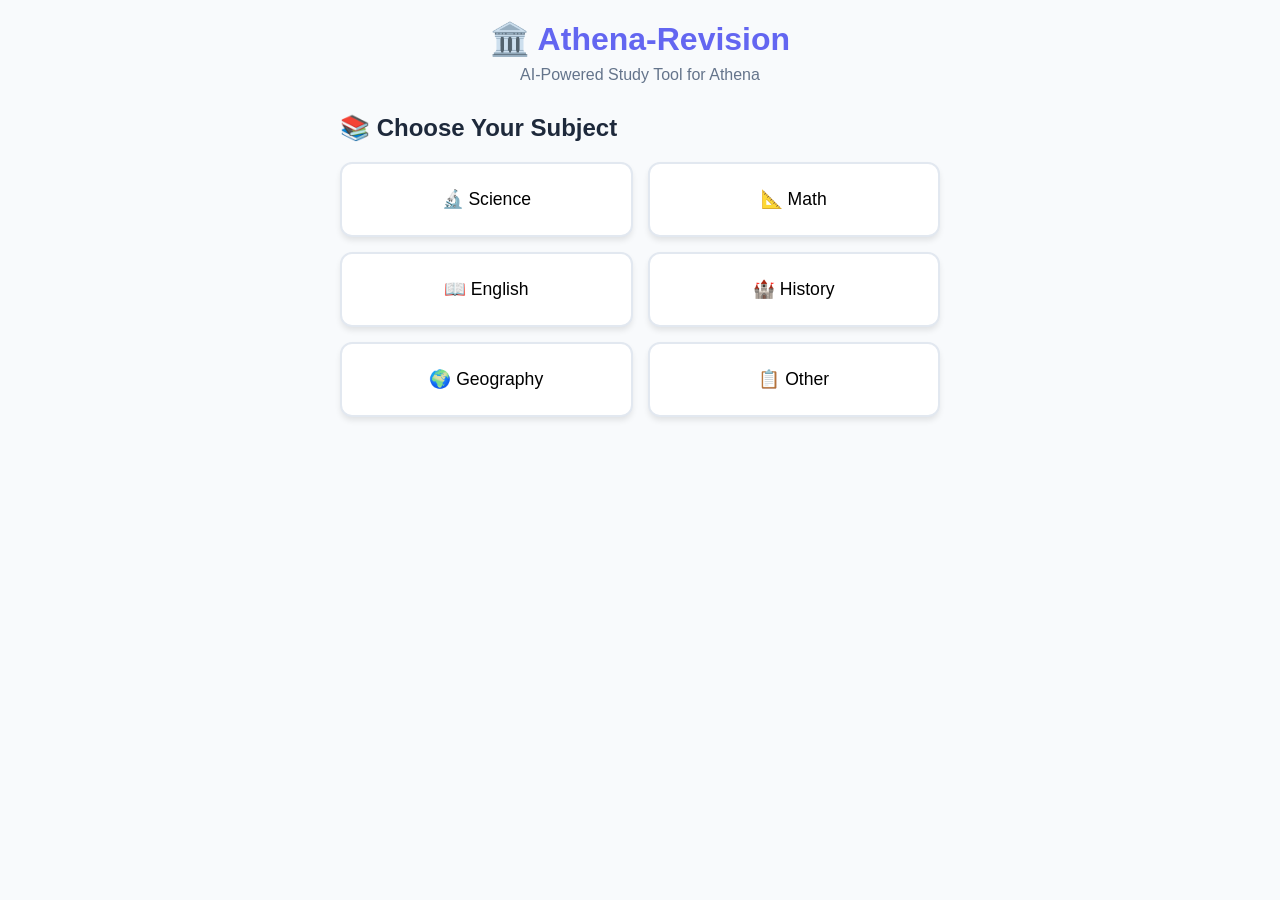
==== index.html @ 62110456 "Initial commit: Athena-Revision webapp skeleton" ====
<!DOCTYPE html>
<html lang="en">
<head>
    <meta charset="UTF-8">
    <meta name="viewport" content="width=device-width, initial-scale=1.0">
    <title>Athena-Revision 🏛️</title>
    <link rel="stylesheet" href="styles.css">
</head>
<body>
    <div class="container">
        <!-- Header -->
        <header>
            <h1>🏛️ Athena-Revision</h1>
            <p class="subtitle">AI-Powered Study Tool for Athena</p>
        </header>

        <!-- Subject Selection -->
        <section id="subject-section" class="section active">
            <h2>📚 Choose Your Subject</h2>
            <div class="subject-grid">
                <button class="subject-btn" data-subject="science">
                    🔬 Science
                </button>
                <button class="subject-btn" data-subject="math">
                    📐 Math
                </button>
                <button class="subject-btn" data-subject="english">
                    📖 English
                </button>
                <button class="subject-btn" data-subject="history">
                    🏰 History
                </button>
                <button class="subject-btn" data-subject="geography">
                    🌍 Geography
                </button>
                <button class="subject-btn" data-subject="other">
                    📋 Other
                </button>
            </div>
        </section>

        <!-- Chapter Selection -->
        <section id="chapter-section" class="section">
            <h2 id="subject-title">📑 Select Chapter</h2>
            <button class="back-btn">← Back</button>
            <div id="chapter-list" class="chapter-list">
                <!-- Dynamically populated -->
            </div>
        </section>

        <!-- Quiz Type Selection -->
        <section id="quiz-section" class="section">
            <h2>🎯 Choose Quiz Type</h2>
            <button class="back-btn">← Back</button>
            <div class="quiz-type-grid">
                <button class="quiz-btn" data-type="mcq">
                    <span class="icon">✅</span>
                    Multiple Choice
                </button>
                <button class="quiz-btn" data-type="truefalse">
                    <span class="icon">⬜</span>
                    True or False
                </button>
                <button class="quiz-btn" data-type="fillblank">
                    <span class="icon">✏️</span>
                    Fill in the Blank
                </button>
                <button class="quiz-btn" data-type="shortanswer">
                    <span class="icon">📝</span>
                    Short Answer
                </button>
                <button class="quiz-btn" data-type="essay">
                    <span class="icon">📃</span>
                    Essay
                </button>
            </div>
        </section>

        <!-- Quiz Taking -->
        <section id="quiz-taking-section" class="section">
            <div class="quiz-header">
                <h2>📝 Quiz Time!</h2>
                <span id="progress">Question 1/10</span>
            </div>
            <button class="back-btn">← Exit Quiz</button>
            
            <div id="question-container" class="question-container">
                <!-- Question displayed here -->
            </div>

            <div id="quiz-navigation" class="quiz-navigation">
                <button id="prev-btn" class="nav-btn" disabled>← Previous</button>
                <button id="next-btn" class="nav-btn">Next →</button>
                <button id="submit-btn" class="submit-btn" style="display:none;">Submit Quiz</button>
            </div>
        </section>

        <!-- Results Section -->
        <section id="results-section" class="section">
            <h2>🎉 Quiz Complete!</h2>
            <div id="score-display" class="score-display">
                <span id="score">0</span>/<span id="total">10</span>
            </div>
            <p id="score-message"></p>
            <div id="review-section" class="review-section">
                <!-- Review answers -->
            </div>
            <button class="action-btn" onclick="restartQuiz()">Try Again</button>
            <button class="action-btn secondary" onclick="goHome()">Choose Another Quiz</button>
        </section>
    </div>

    <script src="app.js"></script>
</body>
</html>
---- styles.css ----
/* Athena-Revision Styles */

:root {
    --primary: #6366f1;
    --primary-dark: #4f46e5;
    --secondary: #f59e0b;
    --success: #10b981;
    --danger: #ef4444;
    --bg: #f8fafc;
    --card-bg: #ffffff;
    --text: #1e293b;
    --text-light: #64748b;
    --border: #e2e8f0;
    --shadow: 0 4px 6px -1px rgb(0 0 0 / 0.1);
    --radius: 12px;
}

* {
    margin: 0;
    padding: 0;
    box-sizing: border-box;
}

body {
    font-family: -apple-system, BlinkMacSystemFont, 'Segoe UI', Roboto, sans-serif;
    background: var(--bg);
    color: var(--text);
    min-height: 100vh;
    padding: 20px;
}

.container {
    max-width: 600px;
    margin: 0 auto;
}

header {
    text-align: center;
    margin-bottom: 30px;
}

header h1 {
    font-size: 2rem;
    color: var(--primary);
    margin-bottom: 8px;
}

.subtitle {
    color: var(--text-light);
    font-size: 1rem;
}

.section {
    display: none;
    animation: fadeIn 0.3s ease;
}

.section.active {
    display: block;
}

@keyframes fadeIn {
    from { opacity: 0; transform: translateY(10px); }
    to { opacity: 1; transform: translateY(0); }
}

h2 {
    font-size: 1.5rem;
    margin-bottom: 20px;
    color: var(--text);
}

.back-btn {
    background: none;
    border: none;
    color: var(--text-light);
    cursor: pointer;
    font-size: 0.9rem;
    margin-bottom: 15px;
    padding: 5px 10px;
    border-radius: 6px;
    transition: background 0.2s;
}

.back-btn:hover {
    background: var(--border);
}

/* Subject Grid */
.subject-grid {
    display: grid;
    grid-template-columns: repeat(2, 1fr);
    gap: 15px;
}

.subject-btn {
    background: var(--card-bg);
    border: 2px solid var(--border);
    border-radius: var(--radius);
    padding: 25px 15px;
    font-size: 1.1rem;
    cursor: pointer;
    transition: all 0.2s;
    box-shadow: var(--shadow);
}

.subject-btn:hover {
    border-color: var(--primary);
    transform: translateY(-2px);
    box-shadow: 0 8px 12px -2px rgb(0 0 0 / 0.15);
}

/* Chapter List */
.chapter-list {
    display: flex;
    flex-direction: column;
    gap: 10px;
}

.chapter-btn {
    background: var(--card-bg);
    border: 2px solid var(--border);
    border-radius: var(--radius);
    padding: 15px 20px;
    font-size: 1rem;
    cursor: pointer;
    text-align: left;
    transition: all 0.2s;
}

.chapter-btn:hover {
    border-color: var(--primary);
    background: #f0f0ff;
}

.chapter-btn .status {
    float: right;
    font-size: 0.8rem;
    color: var(--text-light);
}

.chapter-btn .status.ready {
    color: var(--success);
}

/* Quiz Type Grid */
.quiz-type-grid {
    display: flex;
    flex-direction: column;
    gap: 12px;
}

.quiz-btn {
    background: var(--card-bg);
    border: 2px solid var(--border);
    border-radius: var(--radius);
    padding: 18px 20px;
    font-size: 1rem;
    cursor: pointer;
    display: flex;
    align-items: center;
    gap: 15px;
    transition: all 0.2s;
}

.quiz-btn:hover {
    border-color: var(--primary);
    transform: translateX(5px);
}

.quiz-btn .icon {
    font-size: 1.5rem;
}

/* Quiz Taking */
.quiz-header {
    display: flex;
    justify-content: space-between;
    align-items: center;
    margin-bottom: 20px;
}

#progress {
    color: var(--text-light);
    font-size: 0.9rem;
}

.question-container {
    background: var(--card-bg);
    border-radius: var(--radius);
    padding: 25px;
    margin-bottom: 20px;
    box-shadow: var(--shadow);
}

.question-text {
    font-size: 1.2rem;
    margin-bottom: 20px;
    line-height: 1.6;
}

.options {
    display: flex;
    flex-direction: column;
    gap: 10px;
}

.option {
    display: flex;
    align-items: center;
    gap: 12px;
    padding: 12px 15px;
    border: 2px solid var(--border);
    border-radius: 8px;
    cursor: pointer;
    transition: all 0.2s;
}

.option:hover {
    border-color: var(--primary);
    background: #f0f9ff;
}

.option.selected {
    border-color: var(--primary);
    background: #e0e7ff;
}

.option.correct {
    border-color: var(--success);
    background: #d1fae5;
}

.option.incorrect {
    border-color: var(--danger);
    background: #fee2e2;
}

.option input {
    width: 20px;
    height: 20px;
}

/* Quiz Navigation */
.quiz-navigation {
    display: flex;
    gap: 10px;
    justify-content: center;
}

.nav-btn, .submit-btn {
    background: var(--primary);
    color: white;
    border: none;
    padding: 12px 25px;
    border-radius: 8px;
    font-size: 1rem;
    cursor: pointer;
    transition: background 0.2s;
}

.nav-btn:hover, .submit-btn:hover {
    background: var(--primary-dark);
}

.nav-btn:disabled {
    background: var(--border);
    cursor: not-allowed;
}

/* Results */
.score-display {
    text-align: center;
    font-size: 4rem;
    font-weight: bold;
    color: var(--primary);
    margin: 30px 0;
}

.score-display span {
    color: var(--text-light);
    font-size: 2rem;
}

#score-message {
    text-align: center;
    font-size: 1.2rem;
    margin-bottom: 30px;
    color: var(--text-light);
}

.action-btn {
    display: block;
    width: 100%;
    background: var(--primary);
    color: white;
    border: none;
    padding: 15px;
    border-radius: 8px;
    font-size: 1.1rem;
    cursor: pointer;
    margin-bottom: 10px;
    transition: background 0.2s;
}

.action-btn:hover {
    background: var(--primary-dark);
}

.action-btn.secondary {
    background: var(--card-bg);
    color: var(--text);
    border: 2px solid var(--border);
}

.action-btn.secondary:hover {
    border-color: var(--primary);
}

/* Loading State */
.loading {
    text-align: center;
    padding: 50px;
    color: var(--text-light);
}

.loading::after {
    content: '...';
    animation: dots 1.5s infinite;
}

@keyframes dots {
    0%, 20% { content: '.'; }
    40% { content: '..'; }
    60%, 100% { content: '...'; }
}

/* Empty State */
.empty-state {
    text-align: center;
    padding: 40px;
    color: var(--text-light);
}

.empty-state .icon {
    font-size: 3rem;
    margin-bottom: 15px;
}

/* Responsive */
@media (max-width: 480px) {
    .subject-grid {
        grid-template-columns: 1fr;
    }
    
    header h1 {
        font-size: 1.5rem;
    }
    
    .question-text {
        font-size: 1rem;
    }
}
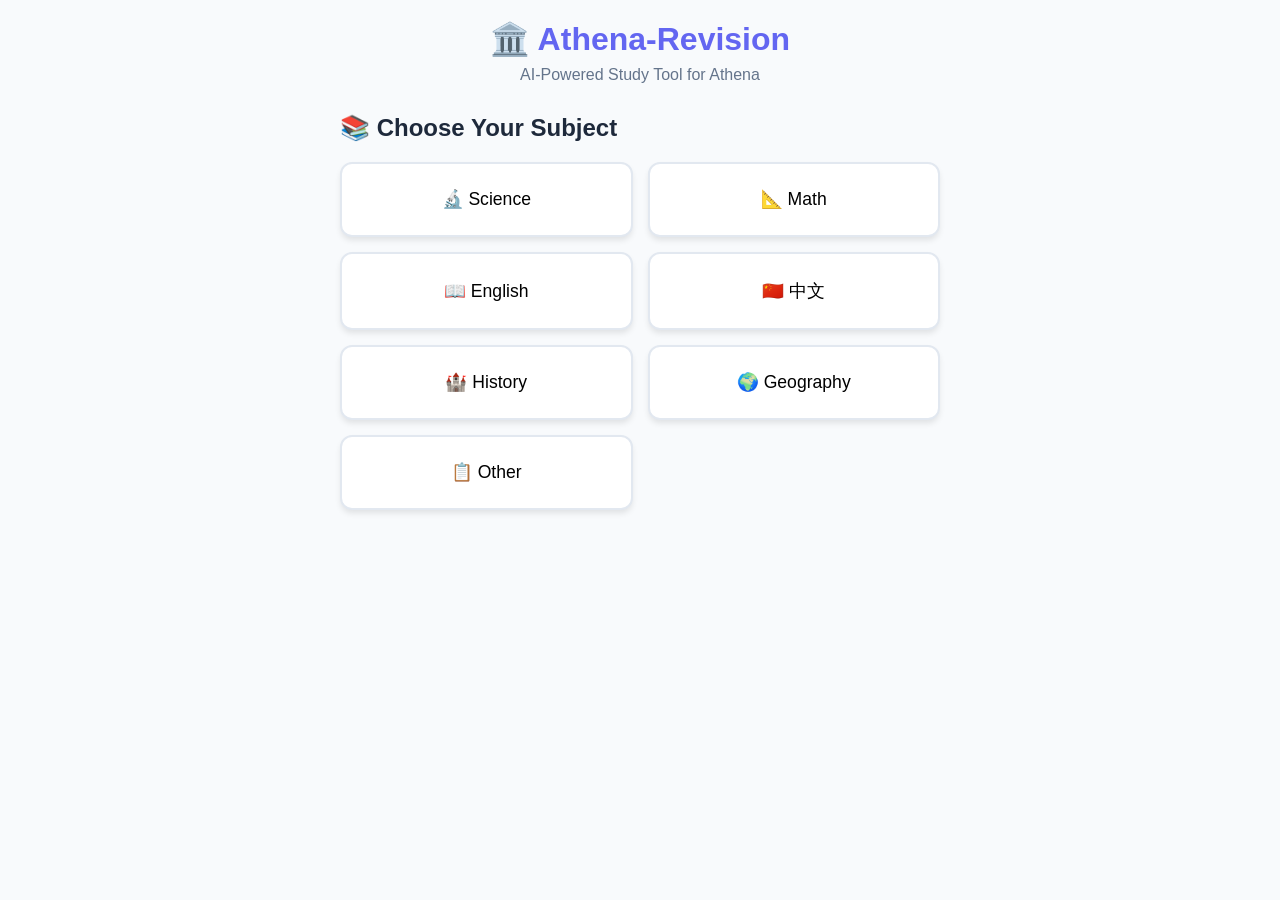
==== commit 541a85b5: "Add P5 Chinese and English sample content" ====
--- a/index.html
+++ b/index.html
@@ -26,6 +26,9 @@
                 </button>
                 <button class="subject-btn" data-subject="english">
                     📖 English
+                </button>
+                <button class="subject-btn" data-subject="chinese">
+                    🇨🇳 中文
                 </button>
                 <button class="subject-btn" data-subject="history">
                     🏰 History
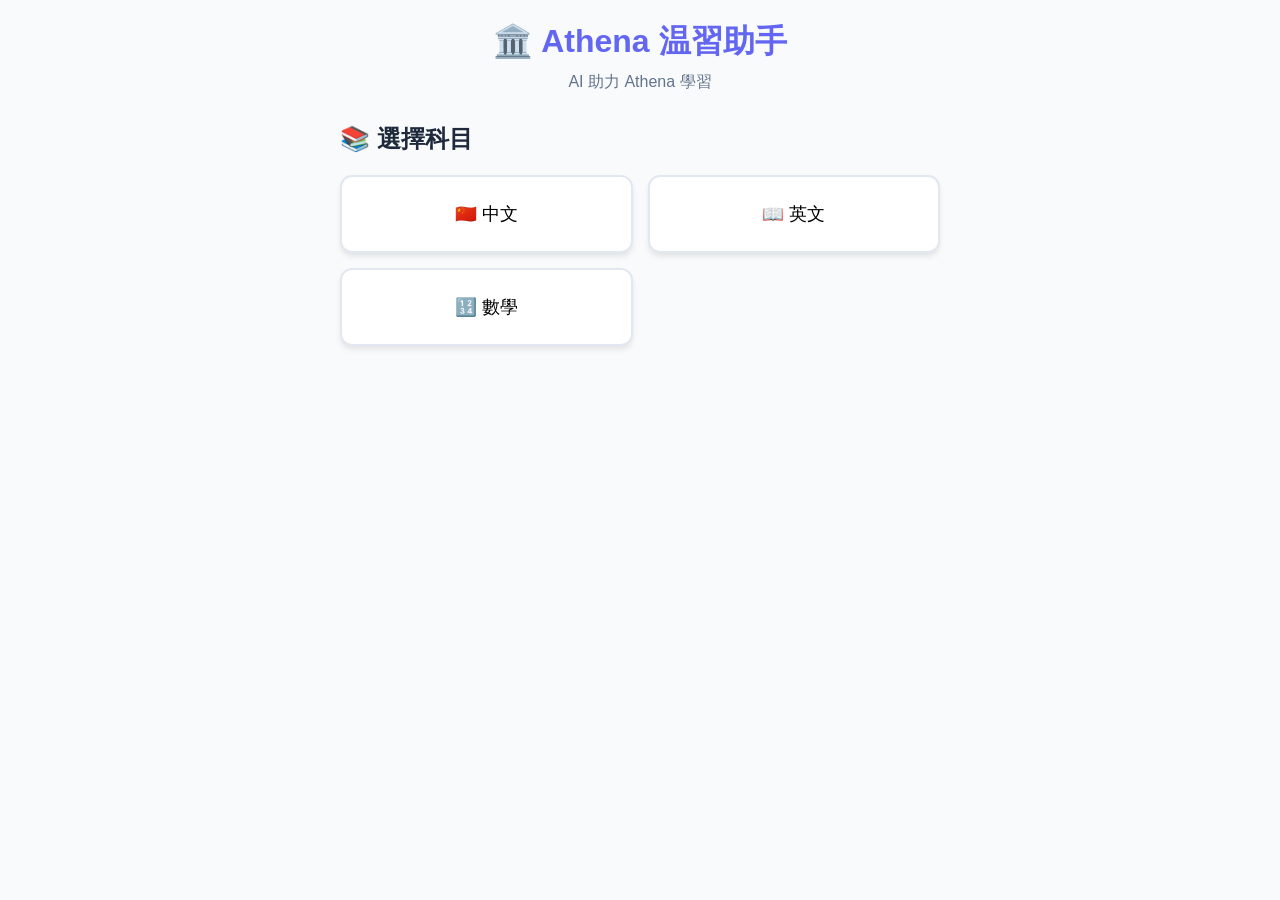
==== commit 76bbb85a: "Update: Traditional Chinese interface, only Chinese/English/Math" ====
--- a/index.html
+++ b/index.html
@@ -1,51 +1,39 @@
 <!DOCTYPE html>
-<html lang="en">
+<html lang="zh-Hant">
 <head>
     <meta charset="UTF-8">
     <meta name="viewport" content="width=device-width, initial-scale=1.0">
-    <title>Athena-Revision 🏛️</title>
+    <title>Athena 温習助手 🏛️</title>
     <link rel="stylesheet" href="styles.css">
 </head>
 <body>
     <div class="container">
         <!-- Header -->
         <header>
-            <h1>🏛️ Athena-Revision</h1>
-            <p class="subtitle">AI-Powered Study Tool for Athena</p>
+            <h1>🏛️ Athena 温習助手</h1>
+            <p class="subtitle">AI 助力 Athena 學習</p>
         </header>
 
         <!-- Subject Selection -->
         <section id="subject-section" class="section active">
-            <h2>📚 Choose Your Subject</h2>
+            <h2>📚 選擇科目</h2>
             <div class="subject-grid">
-                <button class="subject-btn" data-subject="science">
-                    🔬 Science
-                </button>
-                <button class="subject-btn" data-subject="math">
-                    📐 Math
-                </button>
-                <button class="subject-btn" data-subject="english">
-                    📖 English
-                </button>
                 <button class="subject-btn" data-subject="chinese">
                     🇨🇳 中文
                 </button>
-                <button class="subject-btn" data-subject="history">
-                    🏰 History
+                <button class="subject-btn" data-subject="english">
+                    📖 英文
                 </button>
-                <button class="subject-btn" data-subject="geography">
-                    🌍 Geography
-                </button>
-                <button class="subject-btn" data-subject="other">
-                    📋 Other
+                <button class="subject-btn" data-subject="math">
+                    🔢 數學
                 </button>
             </div>
         </section>
 
         <!-- Chapter Selection -->
         <section id="chapter-section" class="section">
-            <h2 id="subject-title">📑 Select Chapter</h2>
-            <button class="back-btn">← Back</button>
+            <h2 id="subject-title">📑 選擇課文</h2>
+            <button class="back-btn">← 返回</button>
             <div id="chapter-list" class="chapter-list">
                 <!-- Dynamically populated -->
             </div>
@@ -53,28 +41,24 @@
 
         <!-- Quiz Type Selection -->
         <section id="quiz-section" class="section">
-            <h2>🎯 Choose Quiz Type</h2>
-            <button class="back-btn">← Back</button>
+            <h2>🎯 選擇題型</h2>
+            <button class="back-btn">← 返回</button>
             <div class="quiz-type-grid">
                 <button class="quiz-btn" data-type="mcq">
                     <span class="icon">✅</span>
-                    Multiple Choice
+                    選擇題
                 </button>
                 <button class="quiz-btn" data-type="truefalse">
                     <span class="icon">⬜</span>
-                    True or False
+                    是非題
                 </button>
                 <button class="quiz-btn" data-type="fillblank">
                     <span class="icon">✏️</span>
-                    Fill in the Blank
+                    填空題
                 </button>
                 <button class="quiz-btn" data-type="shortanswer">
                     <span class="icon">📝</span>
-                    Short Answer
-                </button>
-                <button class="quiz-btn" data-type="essay">
-                    <span class="icon">📃</span>
-                    Essay
+                    短答題
                 </button>
             </div>
         </section>
@@ -82,25 +66,25 @@
         <!-- Quiz Taking -->
         <section id="quiz-taking-section" class="section">
             <div class="quiz-header">
-                <h2>📝 Quiz Time!</h2>
-                <span id="progress">Question 1/10</span>
+                <h2>📝 練習時間！</h2>
+                <span id="progress">第 1/10 題</span>
             </div>
-            <button class="back-btn">← Exit Quiz</button>
+            <button class="back-btn exit-btn">← 退出練習</button>
             
             <div id="question-container" class="question-container">
                 <!-- Question displayed here -->
             </div>
 
             <div id="quiz-navigation" class="quiz-navigation">
-                <button id="prev-btn" class="nav-btn" disabled>← Previous</button>
-                <button id="next-btn" class="nav-btn">Next →</button>
-                <button id="submit-btn" class="submit-btn" style="display:none;">Submit Quiz</button>
+                <button id="prev-btn" class="nav-btn" disabled>← 上一題</button>
+                <button id="next-btn" class="nav-btn">下一題 →</button>
+                <button id="submit-btn" class="submit-btn" style="display:none;">提交答案</button>
             </div>
         </section>
 
         <!-- Results Section -->
         <section id="results-section" class="section">
-            <h2>🎉 Quiz Complete!</h2>
+            <h2>🎉 練習完成！</h2>
             <div id="score-display" class="score-display">
                 <span id="score">0</span>/<span id="total">10</span>
             </div>
@@ -108,8 +92,8 @@
             <div id="review-section" class="review-section">
                 <!-- Review answers -->
             </div>
-            <button class="action-btn" onclick="restartQuiz()">Try Again</button>
-            <button class="action-btn secondary" onclick="goHome()">Choose Another Quiz</button>
+            <button class="action-btn" onclick="restartQuiz()">再試一次</button>
+            <button class="action-btn secondary" onclick="goHome()">選擇其他練習</button>
         </section>
     </div>
 
